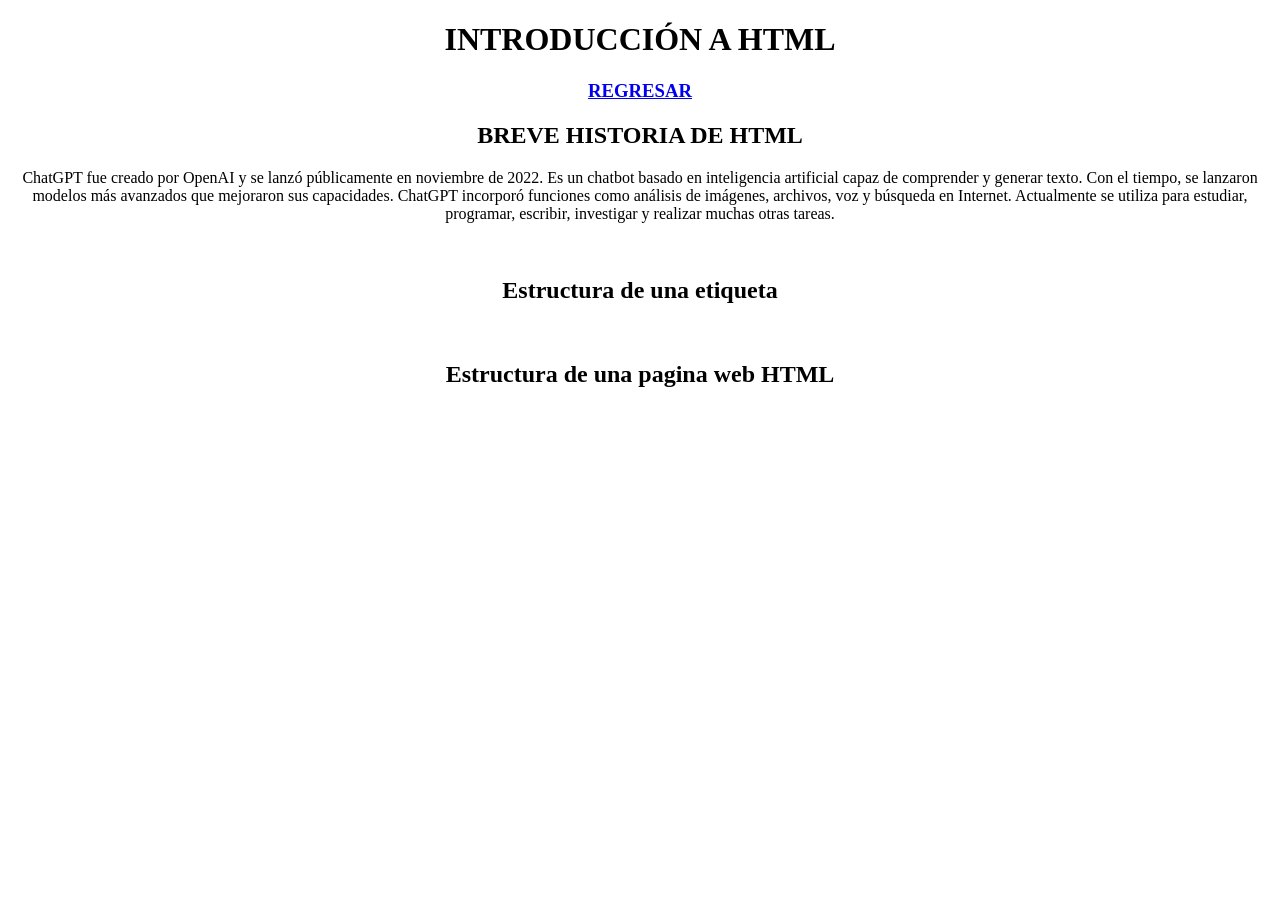
==== 01intro.html @ da70d42c "Add files via upload" ====
<!DOCTYPE html>
<html lang="es">
<head>
    <meta charset="UTF-8">
    <meta name="viewport" content="width=device-width, initial-scale=1.0">
    <title>INTRO HTML</title>
</head>

<body>
    <center>

        <h1>INTRODUCCIÓN A HTML</h1>
        <h3><a href="index.html">REGRESAR</a></h3>
        <h2>BREVE HISTORIA DE HTML</h2>

        <p>
            ChatGPT fue creado por OpenAI y se lanzó públicamente en noviembre de 2022.
            Es un chatbot basado en inteligencia artificial capaz de comprender y generar texto.
            Con el tiempo, se lanzaron modelos más avanzados que mejoraron sus capacidades.
            ChatGPT incorporó funciones como análisis de imágenes, archivos, voz y búsqueda en Internet.
            Actualmente se utiliza para estudiar, programar, escribir, investigar y realizar muchas otras tareas.
        </p>

        <img src="img/tim.webp" alt="" width="100%">
        <h2> Estructura de una etiqueta</h2>
        <img src="img/maxresdefault.webp" alt="" width="100%">
        <img src="img/tim.webp" alt="" width="100%">
<h2>Estructura de una pagina web HTML</h2>
    </center>
</body>
</html>
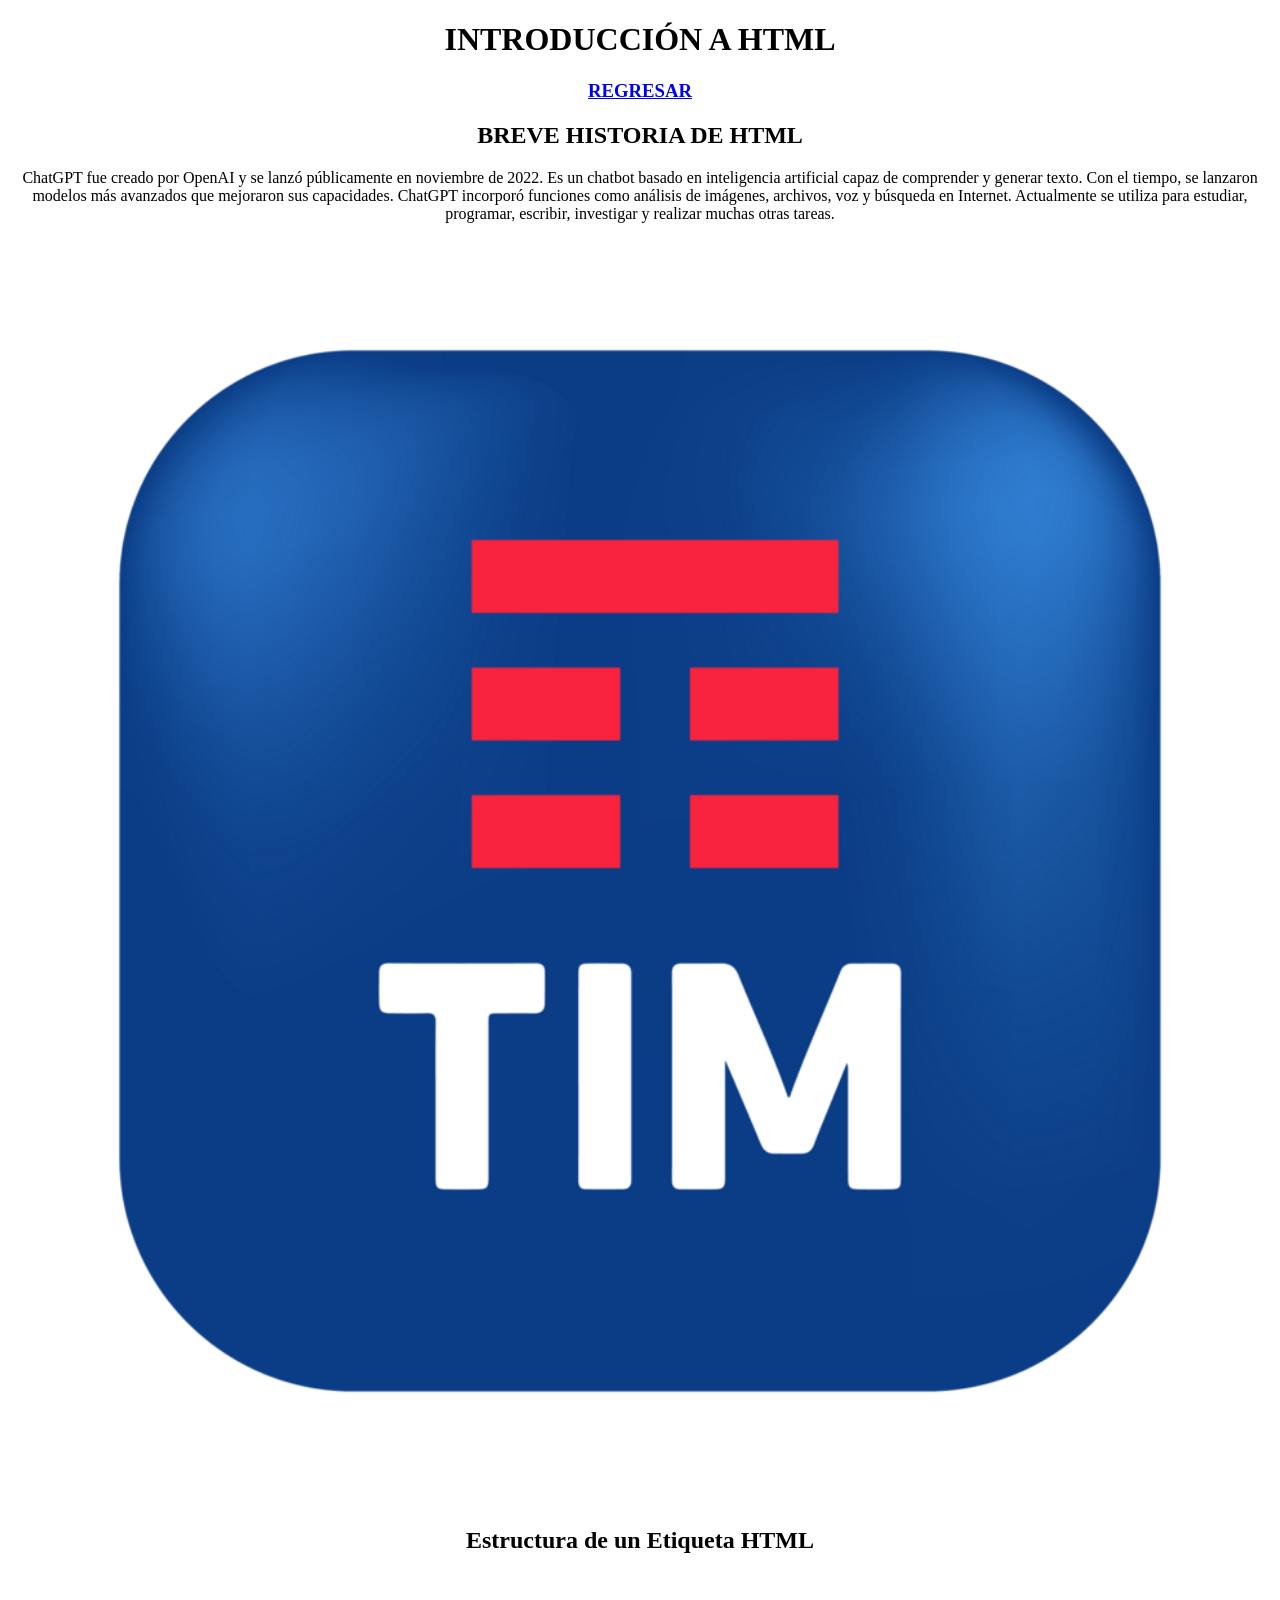
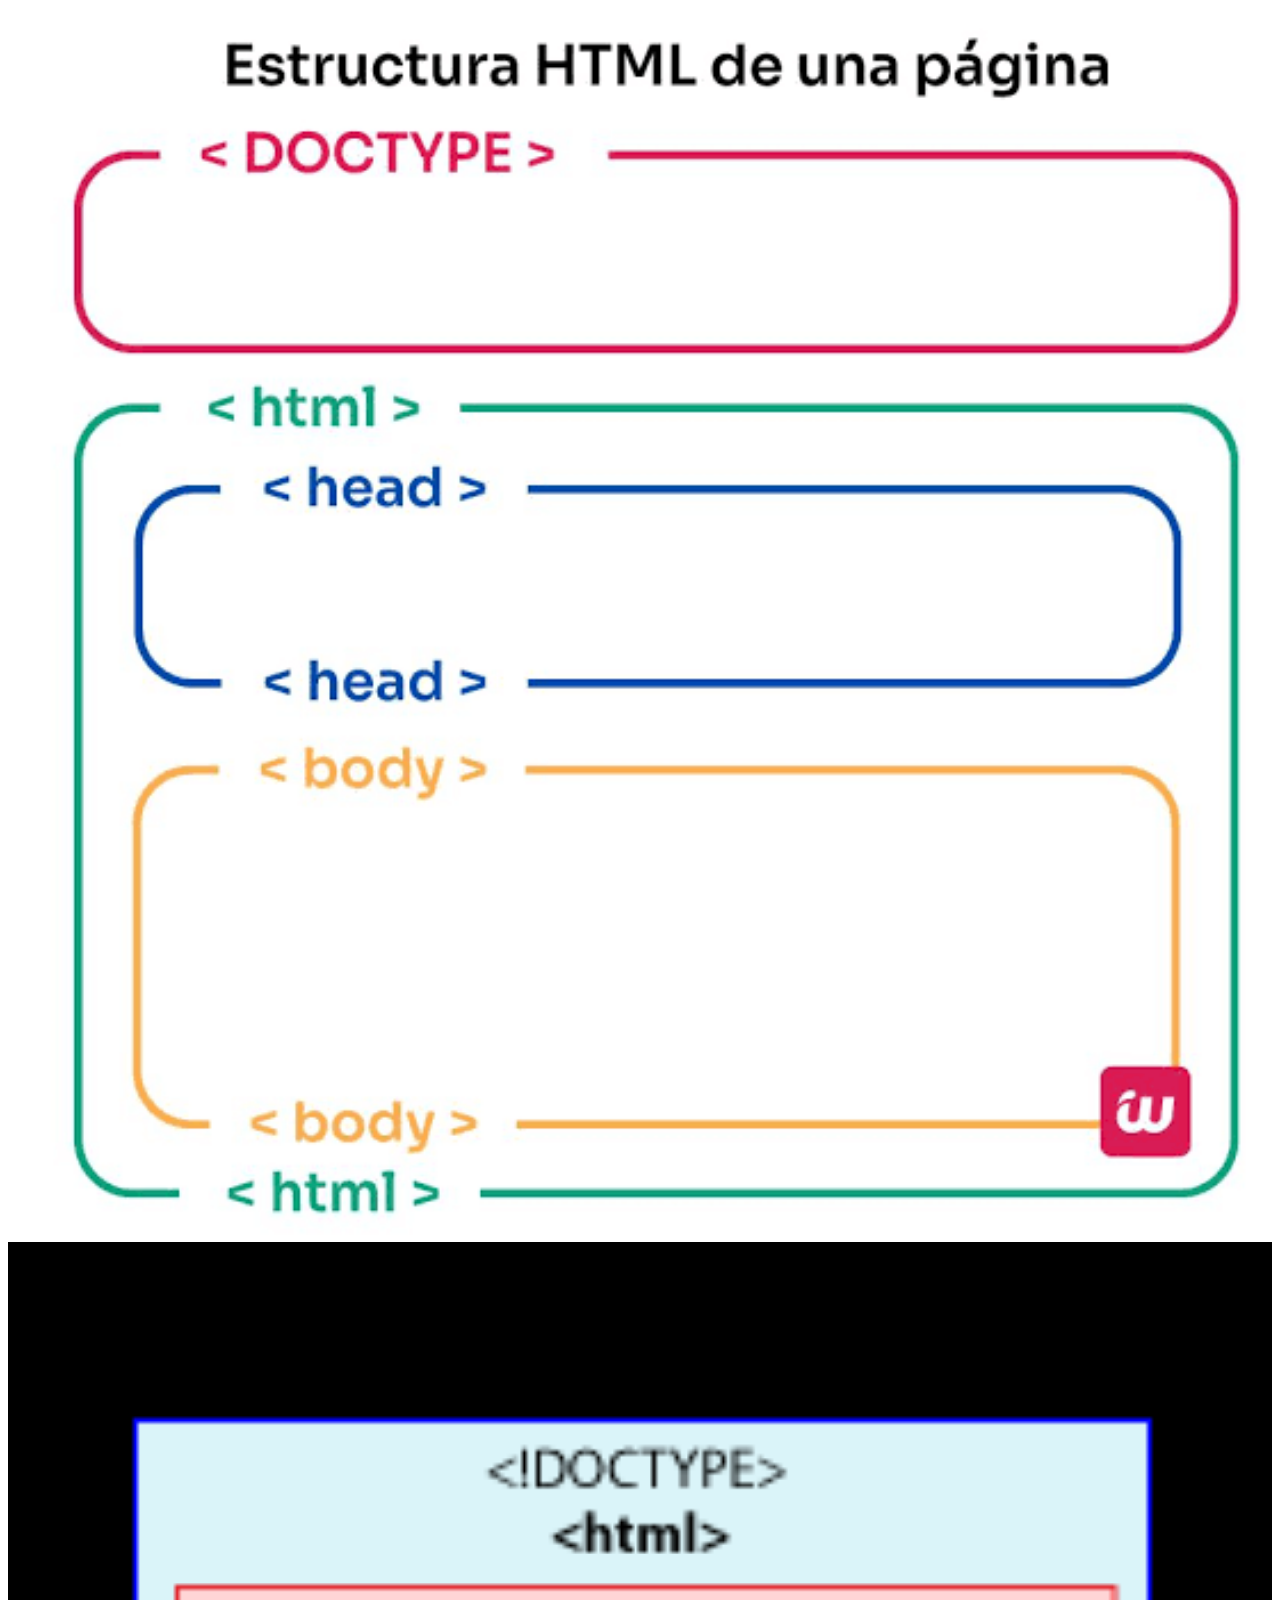
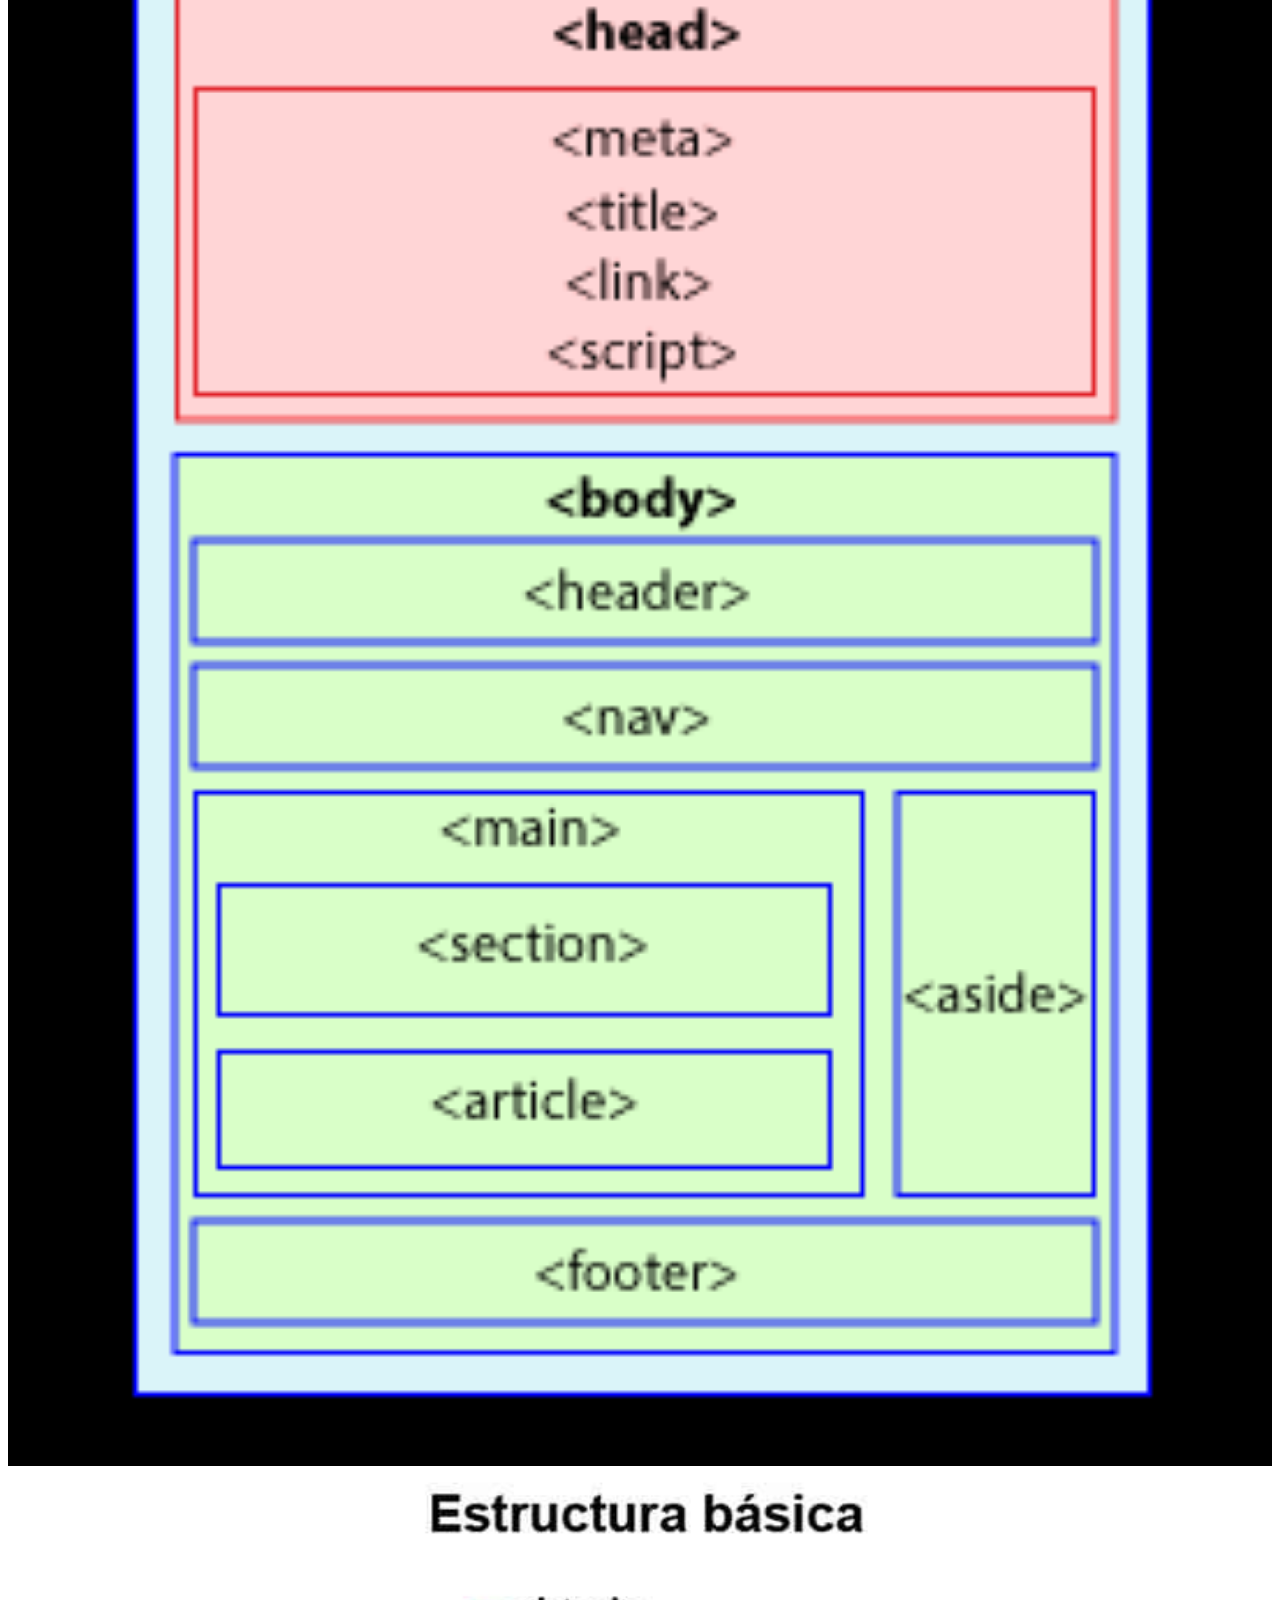
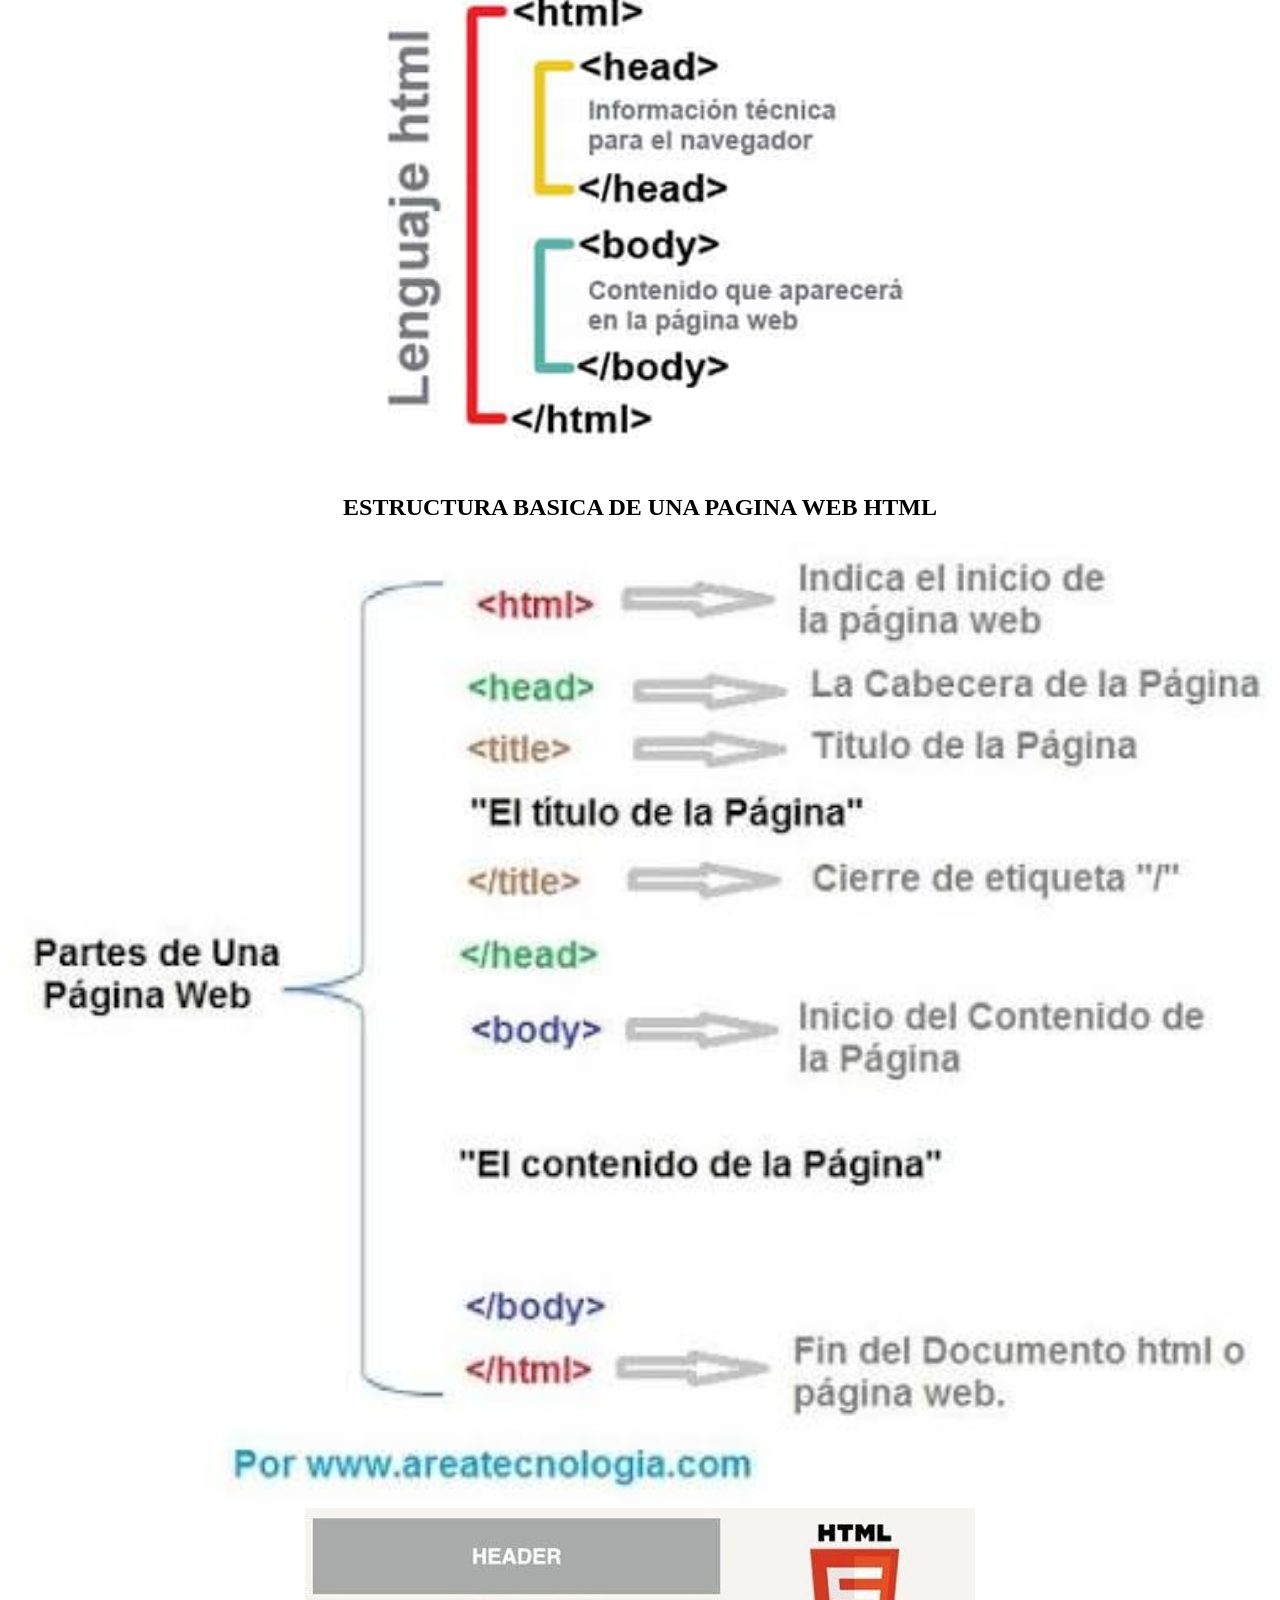
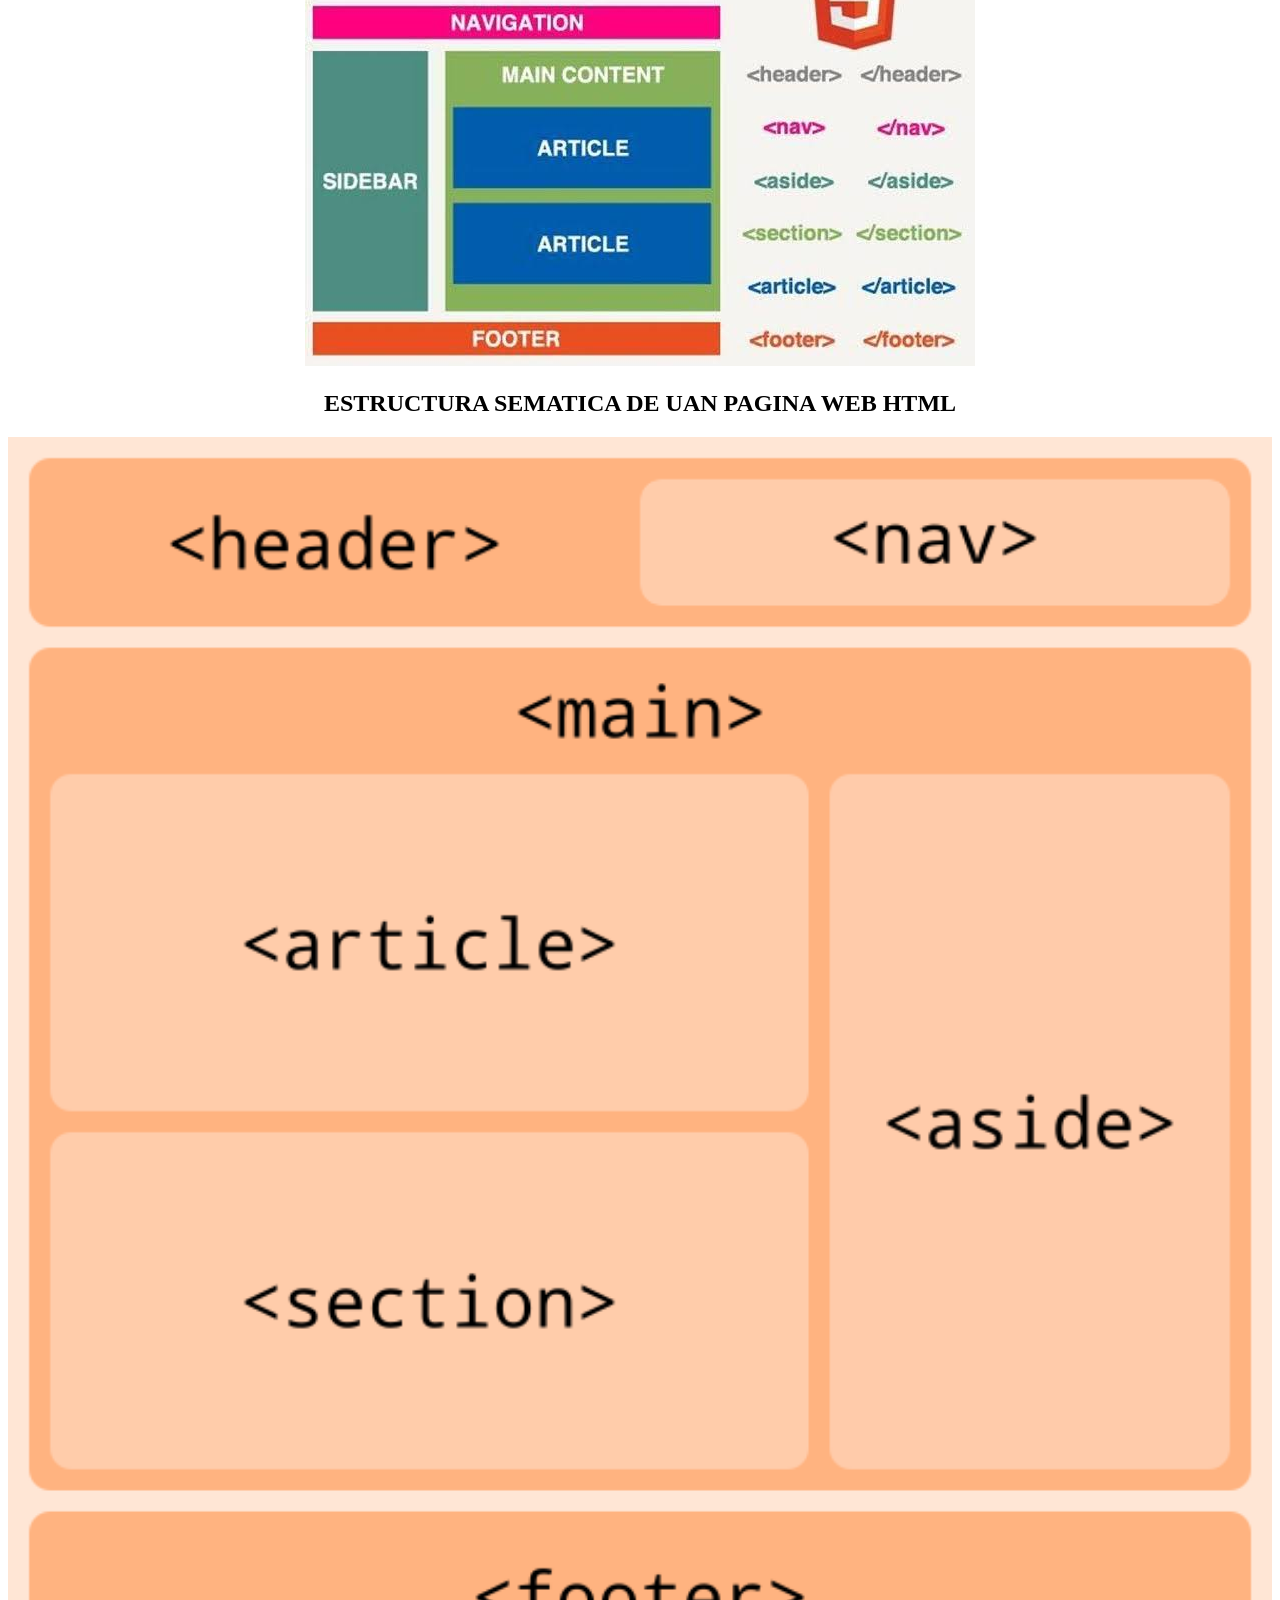
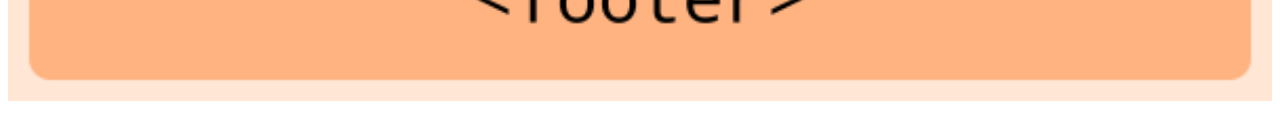
==== commit 745aab37: "active" ====
--- a/01intro.html
+++ b/01intro.html
@@ -1,31 +1,35 @@
-<!DOCTYPE html>
-<html lang="es">
-<head>
-    <meta charset="UTF-8">
-    <meta name="viewport" content="width=device-width, initial-scale=1.0">
-    <title>INTRO HTML</title>
-</head>
-
-<body>
-    <center>
-
-        <h1>INTRODUCCIÓN A HTML</h1>
-        <h3><a href="index.html">REGRESAR</a></h3>
-        <h2>BREVE HISTORIA DE HTML</h2>
-
-        <p>
-            ChatGPT fue creado por OpenAI y se lanzó públicamente en noviembre de 2022.
-            Es un chatbot basado en inteligencia artificial capaz de comprender y generar texto.
-            Con el tiempo, se lanzaron modelos más avanzados que mejoraron sus capacidades.
-            ChatGPT incorporó funciones como análisis de imágenes, archivos, voz y búsqueda en Internet.
-            Actualmente se utiliza para estudiar, programar, escribir, investigar y realizar muchas otras tareas.
-        </p>
-
-        <img src="img/tim.webp" alt="" width="100%">
-        <h2> Estructura de una etiqueta</h2>
-        <img src="img/maxresdefault.webp" alt="" width="100%">
-        <img src="img/tim.webp" alt="" width="100%">
-<h2>Estructura de una pagina web HTML</h2>
-    </center>
-</body>
-</html>+<!DOCTYPE html>
+<html lang="es">
+<head>
+    <meta charset="UTF-8">
+    <meta name="viewport" content="width=device-width, initial-scale=1.0">
+    <title>INTRO HTML</title>
+</head>
+
+<body>
+    <center>
+
+        <h1>INTRODUCCIÓN A HTML</h1>
+        <h3><a href="index.html">REGRESAR</a></h3>
+        <h2>BREVE HISTORIA DE HTML</h2>
+
+        <p>
+            ChatGPT fue creado por OpenAI y se lanzó públicamente en noviembre de 2022.
+            Es un chatbot basado en inteligencia artificial capaz de comprender y generar texto.
+            Con el tiempo, se lanzaron modelos más avanzados que mejoraron sus capacidades.
+            ChatGPT incorporó funciones como análisis de imágenes, archivos, voz y búsqueda en Internet.
+            Actualmente se utiliza para estudiar, programar, escribir, investigar y realizar muchas otras tareas.
+        </p>
+         <img src="img/tim.webp" alt="" width="100%">
+        <h2>Estructura de un Etiqueta HTML</h2>
+         <img src="img/1.png" alt="" width="100%">
+        <img src="img/2.png" alt="" width="100%">
+        <img src="img/3.jpg" alt="" width="100%">
+        <h2>ESTRUCTURA BASICA DE UNA PAGINA WEB HTML</h2>
+        <img src="img/e1.jpg" alt="" width="100%">
+        <img src="img/e2.jpg" alt="">
+        <h2>ESTRUCTURA SEMATICA DE UAN PAGINA WEB HTML</h2>
+        <img src="img/e3.png" alt="" width="100%">
+    </center>
+</body>
+</html>
